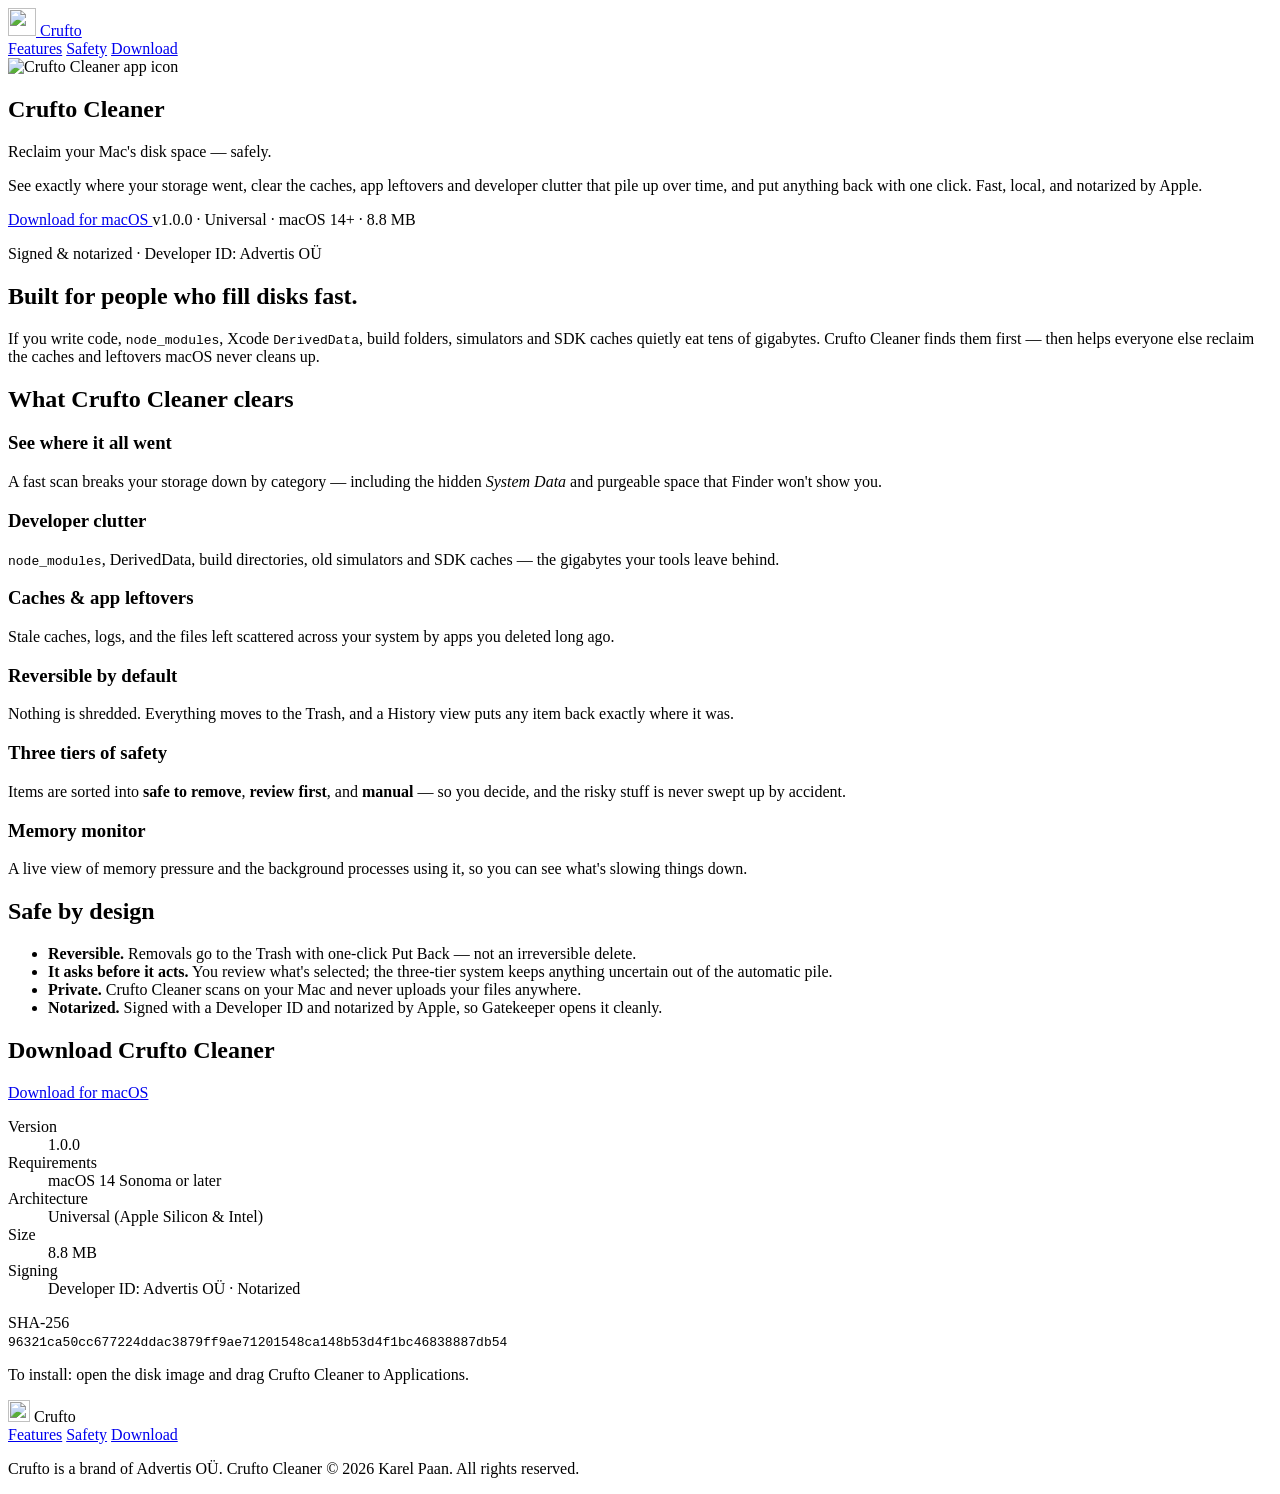
==== site/index.html @ a00a3c24 "Crufto.com launch site + Crufto Cleaner 1.0.0 download Static nginx site: landing page, app icon, an" ====
<!doctype html>
<html lang="en">
<head>
<meta charset="utf-8">
<meta name="viewport" content="width=device-width, initial-scale=1">
<title>Crufto Cleaner — Reclaim your Mac's disk space</title>
<meta name="description" content="Crufto Cleaner is a fast, safe macOS storage cleaner. See where your space went, clear caches, app leftovers and developer clutter — and put anything back. Signed and notarized.">
<meta name="theme-color" content="#0b0d10">
<link rel="icon" type="image/png" href="/assets/favicon.png">
<link rel="apple-touch-icon" href="/assets/favicon.png">
<link rel="canonical" href="https://crufto.com/">
<meta property="og:type" content="website">
<meta property="og:url" content="https://crufto.com/">
<meta property="og:title" content="Crufto Cleaner — Reclaim your Mac's disk space">
<meta property="og:description" content="A fast, safe macOS storage cleaner. Clear caches, app leftovers and developer clutter — and put anything back.">
<meta property="og:image" content="https://crufto.com/assets/icon.png">
<meta name="twitter:card" content="summary_large_image">
<link rel="stylesheet" href="/styles.css">
</head>
<body>

<header class="site">
  <a class="brand" href="/">
    <img src="/assets/icon.png" width="28" height="28" alt="" class="brand-mark">
    <span>Crufto</span>
  </a>
  <nav>
    <a href="#features">Features</a>
    <a href="#safety">Safety</a>
    <a class="btn btn-ghost" href="#download">Download</a>
  </nav>
</header>

<main>

  <section class="hero">
    <img class="hero-icon" src="/assets/icon.png" width="112" height="112" alt="Crufto Cleaner app icon">
    <h1>Crufto&nbsp;Cleaner</h1>
    <p class="tagline">Reclaim your Mac's disk space — safely.</p>
    <p class="lede">
      See exactly where your storage went, clear the caches, app leftovers and
      developer clutter that pile up over time, and put anything back with one click.
      Fast, local, and notarized by Apple.
    </p>
    <div class="cta">
      <a class="btn btn-primary" href="/downloads/Crufto-Cleaner-1.0.0.dmg" download>
        Download for macOS
      </a>
      <span class="cta-meta">v1.0.0 · Universal · macOS 14+ · 8.8&nbsp;MB</span>
    </div>
    <p class="cta-sub">Signed &amp; notarized · Developer&nbsp;ID: Advertis&nbsp;OÜ</p>
  </section>

  <section class="band" id="developers">
    <div class="band-inner">
      <h2>Built for people who fill disks fast.</h2>
      <p>
        If you write code, <code>node_modules</code>, Xcode <code>DerivedData</code>, build
        folders, simulators and SDK caches quietly eat tens of gigabytes. Crufto Cleaner finds
        them first — then helps everyone else reclaim the caches and leftovers macOS never cleans up.
      </p>
    </div>
  </section>

  <section id="features" class="features">
    <h2 class="section-title">What Crufto Cleaner clears</h2>
    <div class="grid">
      <article class="card">
        <h3>See where it all went</h3>
        <p>A fast scan breaks your storage down by category — including the hidden <em>System Data</em> and purgeable space that Finder won't show you.</p>
      </article>
      <article class="card">
        <h3>Developer clutter</h3>
        <p><code>node_modules</code>, DerivedData, build directories, old simulators and SDK caches — the gigabytes your tools leave behind.</p>
      </article>
      <article class="card">
        <h3>Caches &amp; app leftovers</h3>
        <p>Stale caches, logs, and the files left scattered across your system by apps you deleted long ago.</p>
      </article>
      <article class="card">
        <h3>Reversible by default</h3>
        <p>Nothing is shredded. Everything moves to the Trash, and a History view puts any item back exactly where it was.</p>
      </article>
      <article class="card">
        <h3>Three tiers of safety</h3>
        <p>Items are sorted into <strong>safe to remove</strong>, <strong>review first</strong>, and <strong>manual</strong> — so you decide, and the risky stuff is never swept up by accident.</p>
      </article>
      <article class="card">
        <h3>Memory monitor</h3>
        <p>A live view of memory pressure and the background processes using it, so you can see what's slowing things down.</p>
      </article>
    </div>
  </section>

  <section id="safety" class="safety">
    <div class="safety-inner">
      <h2 class="section-title">Safe by design</h2>
      <ul class="checks">
        <li><strong>Reversible.</strong> Removals go to the Trash with one-click Put&nbsp;Back — not an irreversible delete.</li>
        <li><strong>It asks before it acts.</strong> You review what's selected; the three-tier system keeps anything uncertain out of the automatic pile.</li>
        <li><strong>Private.</strong> Crufto Cleaner scans on your Mac and never uploads your files anywhere.</li>
        <li><strong>Notarized.</strong> Signed with a Developer&nbsp;ID and notarized by Apple, so Gatekeeper opens it cleanly.</li>
      </ul>
    </div>
  </section>

  <section id="download" class="download">
    <h2 class="section-title">Download Crufto Cleaner</h2>
    <a class="btn btn-primary btn-lg" href="/downloads/Crufto-Cleaner-1.0.0.dmg" download>
      Download for macOS
    </a>
    <dl class="specs">
      <div><dt>Version</dt><dd>1.0.0</dd></div>
      <div><dt>Requirements</dt><dd>macOS 14 Sonoma or later</dd></div>
      <div><dt>Architecture</dt><dd>Universal (Apple Silicon &amp; Intel)</dd></div>
      <div><dt>Size</dt><dd>8.8 MB</dd></div>
      <div><dt>Signing</dt><dd>Developer ID: Advertis OÜ · Notarized</dd></div>
    </dl>
    <p class="hash">SHA-256<br><code>96321ca50cc677224ddac3879ff9ae71201548ca148b53d4f1bc46838887db54</code></p>
    <p class="install-note">To install: open the disk image and drag Crufto Cleaner to Applications.</p>
  </section>

</main>

<footer class="site-footer">
  <div class="foot-inner">
    <div class="foot-brand">
      <img src="/assets/icon.png" width="22" height="22" alt="">
      <span>Crufto</span>
    </div>
    <nav class="foot-nav">
      <a href="#features">Features</a>
      <a href="#safety">Safety</a>
      <a href="#download">Download</a>
    </nav>
    <p class="foot-legal">
      Crufto is a brand of Advertis&nbsp;OÜ. Crufto Cleaner © 2026 Karel&nbsp;Paan. All rights reserved.
    </p>
  </div>
</footer>

</body>
</html>
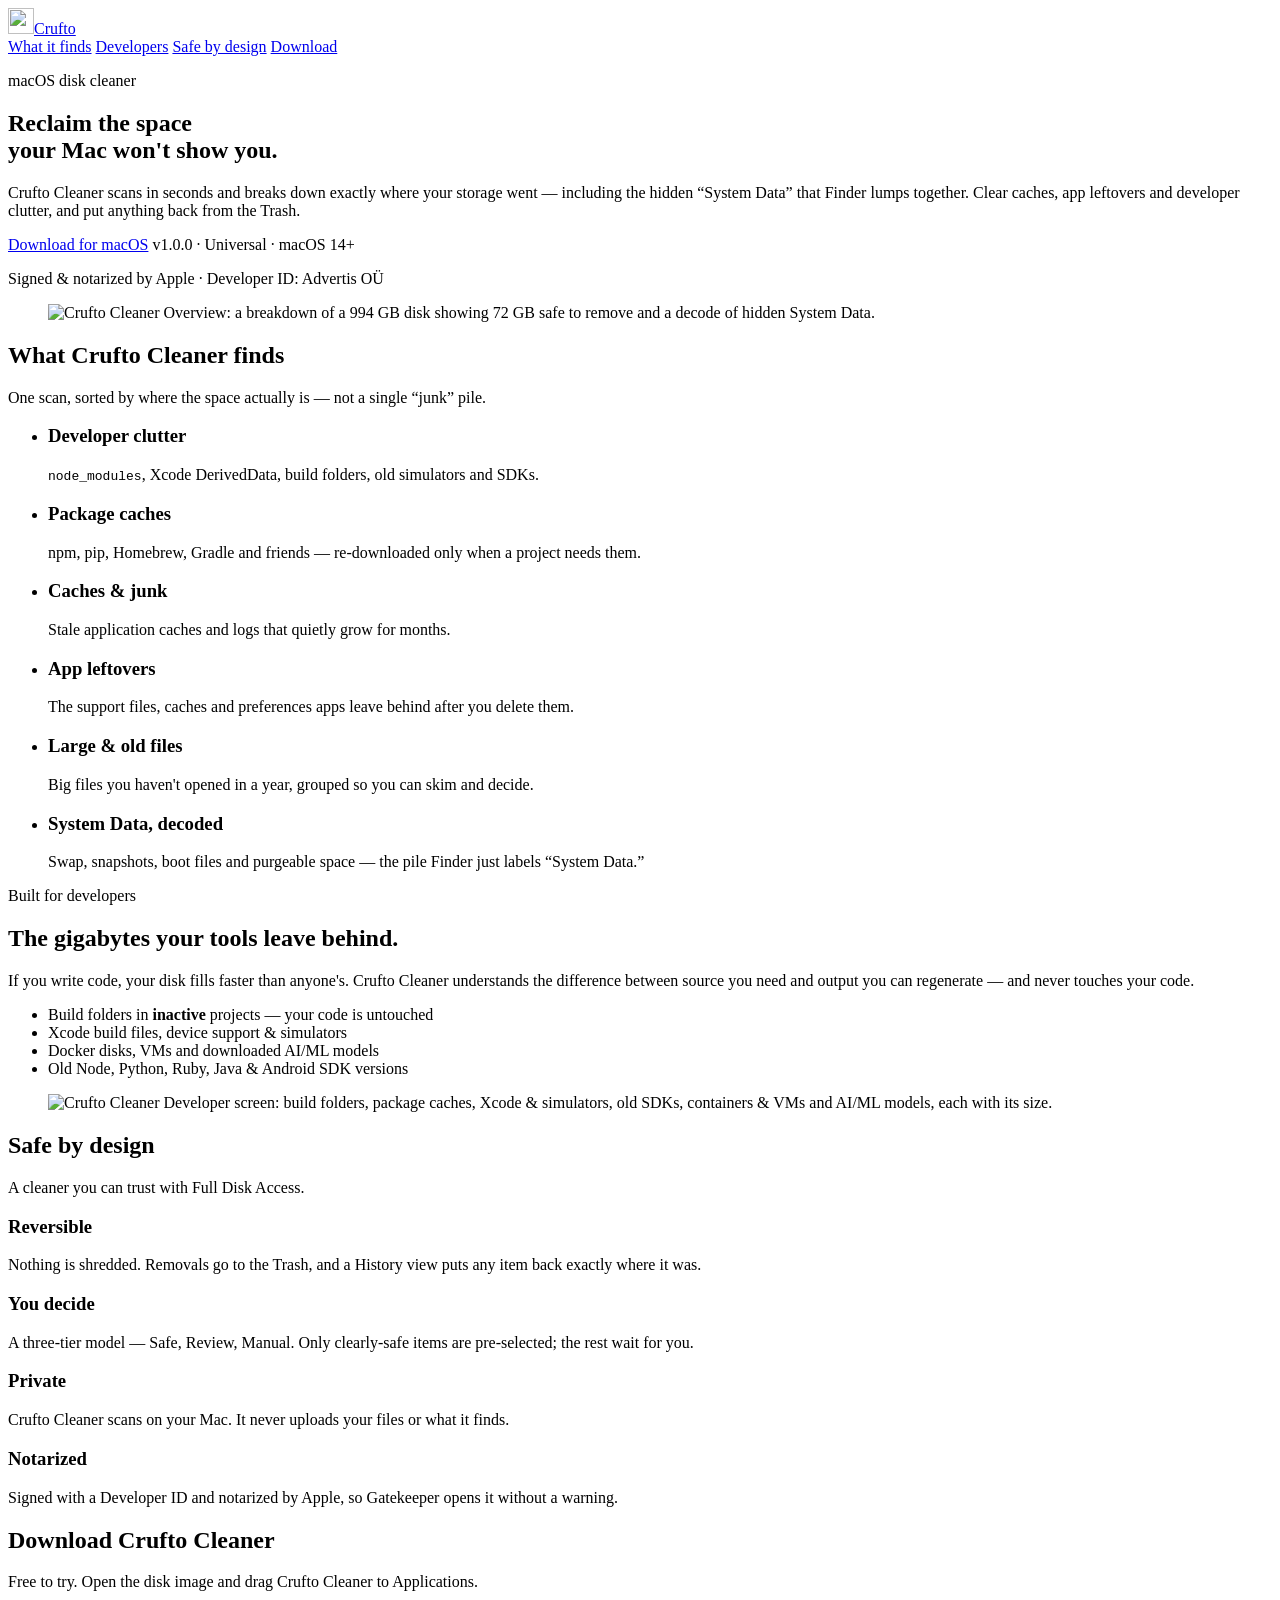
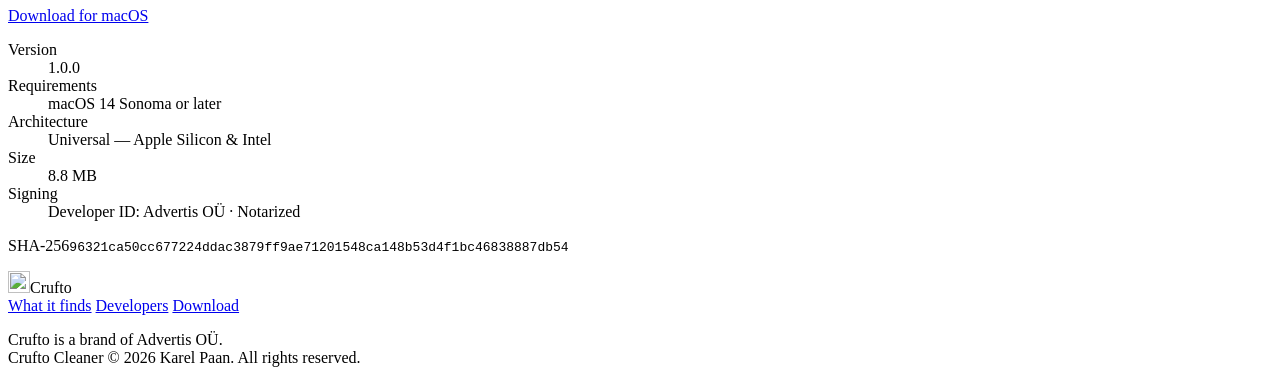
==== commit 42fd00a4: "Redesign landing page: light editorial layout + real app screenshots Replace the generic dark/gradie" ====
--- a/site/index.html
+++ b/site/index.html
@@ -4,139 +4,148 @@
 <meta charset="utf-8">
 <meta name="viewport" content="width=device-width, initial-scale=1">
 <title>Crufto Cleaner — Reclaim your Mac's disk space</title>
-<meta name="description" content="Crufto Cleaner is a fast, safe macOS storage cleaner. See where your space went, clear caches, app leftovers and developer clutter — and put anything back. Signed and notarized.">
-<meta name="theme-color" content="#0b0d10">
+<meta name="description" content="Crufto Cleaner is a native macOS storage cleaner. It shows exactly where your space went — including the hidden System Data — and clears caches, app leftovers and developer clutter. Reversible, private, notarized.">
+<meta name="theme-color" content="#ffffff">
 <link rel="icon" type="image/png" href="/assets/favicon.png">
 <link rel="apple-touch-icon" href="/assets/favicon.png">
 <link rel="canonical" href="https://crufto.com/">
 <meta property="og:type" content="website">
 <meta property="og:url" content="https://crufto.com/">
 <meta property="og:title" content="Crufto Cleaner — Reclaim your Mac's disk space">
-<meta property="og:description" content="A fast, safe macOS storage cleaner. Clear caches, app leftovers and developer clutter — and put anything back.">
-<meta property="og:image" content="https://crufto.com/assets/icon.png">
+<meta property="og:description" content="See where your storage went — including the System Data Finder hides — and clear caches, app leftovers and developer clutter. Reversible. Notarized.">
+<meta property="og:image" content="https://crufto.com/assets/overview.png">
 <meta name="twitter:card" content="summary_large_image">
 <link rel="stylesheet" href="/styles.css">
 </head>
 <body>
 
-<header class="site">
-  <a class="brand" href="/">
-    <img src="/assets/icon.png" width="28" height="28" alt="" class="brand-mark">
-    <span>Crufto</span>
+<header class="nav">
+  <a class="wordmark" href="/">
+    <img src="/assets/icon.png" width="26" height="26" alt="">Crufto
   </a>
-  <nav>
-    <a href="#features">Features</a>
-    <a href="#safety">Safety</a>
-    <a class="btn btn-ghost" href="#download">Download</a>
+  <nav class="nav-links">
+    <a href="#what">What it finds</a>
+    <a href="#developers">Developers</a>
+    <a href="#safe">Safe by design</a>
+    <a class="btn btn-sm" href="#download">Download</a>
   </nav>
 </header>
 
 <main>
 
   <section class="hero">
-    <img class="hero-icon" src="/assets/icon.png" width="112" height="112" alt="Crufto Cleaner app icon">
-    <h1>Crufto&nbsp;Cleaner</h1>
-    <p class="tagline">Reclaim your Mac's disk space — safely.</p>
-    <p class="lede">
-      See exactly where your storage went, clear the caches, app leftovers and
-      developer clutter that pile up over time, and put anything back with one click.
-      Fast, local, and notarized by Apple.
+    <p class="eyebrow">macOS disk cleaner</p>
+    <h1>Reclaim the space<br>your Mac won't show you.</h1>
+    <p class="sub">
+      Crufto Cleaner scans in seconds and breaks down exactly where your storage went —
+      including the hidden “System Data” that Finder lumps together. Clear caches, app
+      leftovers and developer clutter, and put anything back from the Trash.
     </p>
-    <div class="cta">
-      <a class="btn btn-primary" href="/downloads/Crufto-Cleaner-1.0.0.dmg" download>
-        Download for macOS
-      </a>
-      <span class="cta-meta">v1.0.0 · Universal · macOS 14+ · 8.8&nbsp;MB</span>
+    <div class="actions">
+      <a class="btn" href="/downloads/Crufto-Cleaner-1.0.0.dmg" download>Download for macOS</a>
+      <span class="meta">v1.0.0 · Universal · macOS 14+</span>
     </div>
-    <p class="cta-sub">Signed &amp; notarized · Developer&nbsp;ID: Advertis&nbsp;OÜ</p>
+    <p class="trust">Signed &amp; notarized by Apple · Developer ID: Advertis&nbsp;OÜ</p>
+
+    <figure class="shot hero-shot">
+      <img src="/assets/overview.png" width="1280" height="820"
+           alt="Crufto Cleaner Overview: a breakdown of a 994 GB disk showing 72 GB safe to remove and a decode of hidden System Data.">
+    </figure>
   </section>
 
-  <section class="band" id="developers">
-    <div class="band-inner">
-      <h2>Built for people who fill disks fast.</h2>
-      <p>
-        If you write code, <code>node_modules</code>, Xcode <code>DerivedData</code>, build
-        folders, simulators and SDK caches quietly eat tens of gigabytes. Crufto Cleaner finds
-        them first — then helps everyone else reclaim the caches and leftovers macOS never cleans up.
+  <section id="what" class="section">
+    <div class="section-head">
+      <h2>What Crufto Cleaner finds</h2>
+      <p>One scan, sorted by where the space actually is — not a single “junk” pile.</p>
+    </div>
+    <ul class="finds">
+      <li>
+        <h3>Developer clutter</h3>
+        <p><code>node_modules</code>, Xcode DerivedData, build folders, old simulators and SDKs.</p>
+      </li>
+      <li>
+        <h3>Package caches</h3>
+        <p>npm, pip, Homebrew, Gradle and friends — re-downloaded only when a project needs them.</p>
+      </li>
+      <li>
+        <h3>Caches &amp; junk</h3>
+        <p>Stale application caches and logs that quietly grow for months.</p>
+      </li>
+      <li>
+        <h3>App leftovers</h3>
+        <p>The support files, caches and preferences apps leave behind after you delete them.</p>
+      </li>
+      <li>
+        <h3>Large &amp; old files</h3>
+        <p>Big files you haven't opened in a year, grouped so you can skim and decide.</p>
+      </li>
+      <li>
+        <h3>System Data, decoded</h3>
+        <p>Swap, snapshots, boot files and purgeable space — the pile Finder just labels “System Data.”</p>
+      </li>
+    </ul>
+  </section>
+
+  <section id="developers" class="section split">
+    <div class="split-text">
+      <p class="eyebrow">Built for developers</p>
+      <h2>The gigabytes your tools leave behind.</h2>
+      <p class="sub">
+        If you write code, your disk fills faster than anyone's. Crufto Cleaner understands the
+        difference between source you need and output you can regenerate — and never touches your code.
       </p>
+      <ul class="ticks">
+        <li>Build folders in <strong>inactive</strong> projects — your code is untouched</li>
+        <li>Xcode build files, device support &amp; simulators</li>
+        <li>Docker disks, VMs and downloaded AI/ML models</li>
+        <li>Old Node, Python, Ruby, Java &amp; Android SDK versions</li>
+      </ul>
+    </div>
+    <figure class="shot">
+      <img src="/assets/developer.png" width="1280" height="820"
+           alt="Crufto Cleaner Developer screen: build folders, package caches, Xcode & simulators, old SDKs, containers & VMs and AI/ML models, each with its size.">
+    </figure>
+  </section>
+
+  <section id="safe" class="section">
+    <div class="section-head">
+      <h2>Safe by design</h2>
+      <p>A cleaner you can trust with Full Disk Access.</p>
+    </div>
+    <div class="safe-grid">
+      <div><h3>Reversible</h3><p>Nothing is shredded. Removals go to the Trash, and a History view puts any item back exactly where it was.</p></div>
+      <div><h3>You decide</h3><p>A three-tier model — Safe, Review, Manual. Only clearly-safe items are pre-selected; the rest wait for you.</p></div>
+      <div><h3>Private</h3><p>Crufto Cleaner scans on your Mac. It never uploads your files or what it finds.</p></div>
+      <div><h3>Notarized</h3><p>Signed with a Developer ID and notarized by Apple, so Gatekeeper opens it without a warning.</p></div>
     </div>
   </section>
 
-  <section id="features" class="features">
-    <h2 class="section-title">What Crufto Cleaner clears</h2>
-    <div class="grid">
-      <article class="card">
-        <h3>See where it all went</h3>
-        <p>A fast scan breaks your storage down by category — including the hidden <em>System Data</em> and purgeable space that Finder won't show you.</p>
-      </article>
-      <article class="card">
-        <h3>Developer clutter</h3>
-        <p><code>node_modules</code>, DerivedData, build directories, old simulators and SDK caches — the gigabytes your tools leave behind.</p>
-      </article>
-      <article class="card">
-        <h3>Caches &amp; app leftovers</h3>
-        <p>Stale caches, logs, and the files left scattered across your system by apps you deleted long ago.</p>
-      </article>
-      <article class="card">
-        <h3>Reversible by default</h3>
-        <p>Nothing is shredded. Everything moves to the Trash, and a History view puts any item back exactly where it was.</p>
-      </article>
-      <article class="card">
-        <h3>Three tiers of safety</h3>
-        <p>Items are sorted into <strong>safe to remove</strong>, <strong>review first</strong>, and <strong>manual</strong> — so you decide, and the risky stuff is never swept up by accident.</p>
-      </article>
-      <article class="card">
-        <h3>Memory monitor</h3>
-        <p>A live view of memory pressure and the background processes using it, so you can see what's slowing things down.</p>
-      </article>
+  <section id="download" class="section download">
+    <div class="section-head">
+      <h2>Download Crufto Cleaner</h2>
+      <p>Free to try. Open the disk image and drag Crufto Cleaner to Applications.</p>
     </div>
-  </section>
-
-  <section id="safety" class="safety">
-    <div class="safety-inner">
-      <h2 class="section-title">Safe by design</h2>
-      <ul class="checks">
-        <li><strong>Reversible.</strong> Removals go to the Trash with one-click Put&nbsp;Back — not an irreversible delete.</li>
-        <li><strong>It asks before it acts.</strong> You review what's selected; the three-tier system keeps anything uncertain out of the automatic pile.</li>
-        <li><strong>Private.</strong> Crufto Cleaner scans on your Mac and never uploads your files anywhere.</li>
-        <li><strong>Notarized.</strong> Signed with a Developer&nbsp;ID and notarized by Apple, so Gatekeeper opens it cleanly.</li>
-      </ul>
-    </div>
-  </section>
-
-  <section id="download" class="download">
-    <h2 class="section-title">Download Crufto Cleaner</h2>
-    <a class="btn btn-primary btn-lg" href="/downloads/Crufto-Cleaner-1.0.0.dmg" download>
-      Download for macOS
-    </a>
+    <a class="btn btn-lg" href="/downloads/Crufto-Cleaner-1.0.0.dmg" download>Download for macOS</a>
     <dl class="specs">
       <div><dt>Version</dt><dd>1.0.0</dd></div>
       <div><dt>Requirements</dt><dd>macOS 14 Sonoma or later</dd></div>
-      <div><dt>Architecture</dt><dd>Universal (Apple Silicon &amp; Intel)</dd></div>
+      <div><dt>Architecture</dt><dd>Universal — Apple Silicon &amp; Intel</dd></div>
       <div><dt>Size</dt><dd>8.8 MB</dd></div>
       <div><dt>Signing</dt><dd>Developer ID: Advertis OÜ · Notarized</dd></div>
     </dl>
-    <p class="hash">SHA-256<br><code>96321ca50cc677224ddac3879ff9ae71201548ca148b53d4f1bc46838887db54</code></p>
-    <p class="install-note">To install: open the disk image and drag Crufto Cleaner to Applications.</p>
+    <p class="hash"><span>SHA-256</span><code>96321ca50cc677224ddac3879ff9ae71201548ca148b53d4f1bc46838887db54</code></p>
   </section>
 
 </main>
 
-<footer class="site-footer">
-  <div class="foot-inner">
-    <div class="foot-brand">
-      <img src="/assets/icon.png" width="22" height="22" alt="">
-      <span>Crufto</span>
-    </div>
-    <nav class="foot-nav">
-      <a href="#features">Features</a>
-      <a href="#safety">Safety</a>
-      <a href="#download">Download</a>
-    </nav>
-    <p class="foot-legal">
-      Crufto is a brand of Advertis&nbsp;OÜ. Crufto Cleaner © 2026 Karel&nbsp;Paan. All rights reserved.
-    </p>
-  </div>
+<footer class="footer">
+  <div class="foot-brand"><img src="/assets/icon.png" width="22" height="22" alt="">Crufto</div>
+  <nav class="foot-links">
+    <a href="#what">What it finds</a>
+    <a href="#developers">Developers</a>
+    <a href="#download">Download</a>
+  </nav>
+  <p class="foot-legal">Crufto is a brand of Advertis&nbsp;OÜ.<br>Crufto Cleaner © 2026 Karel&nbsp;Paan. All rights reserved.</p>
 </footer>
 
 </body>
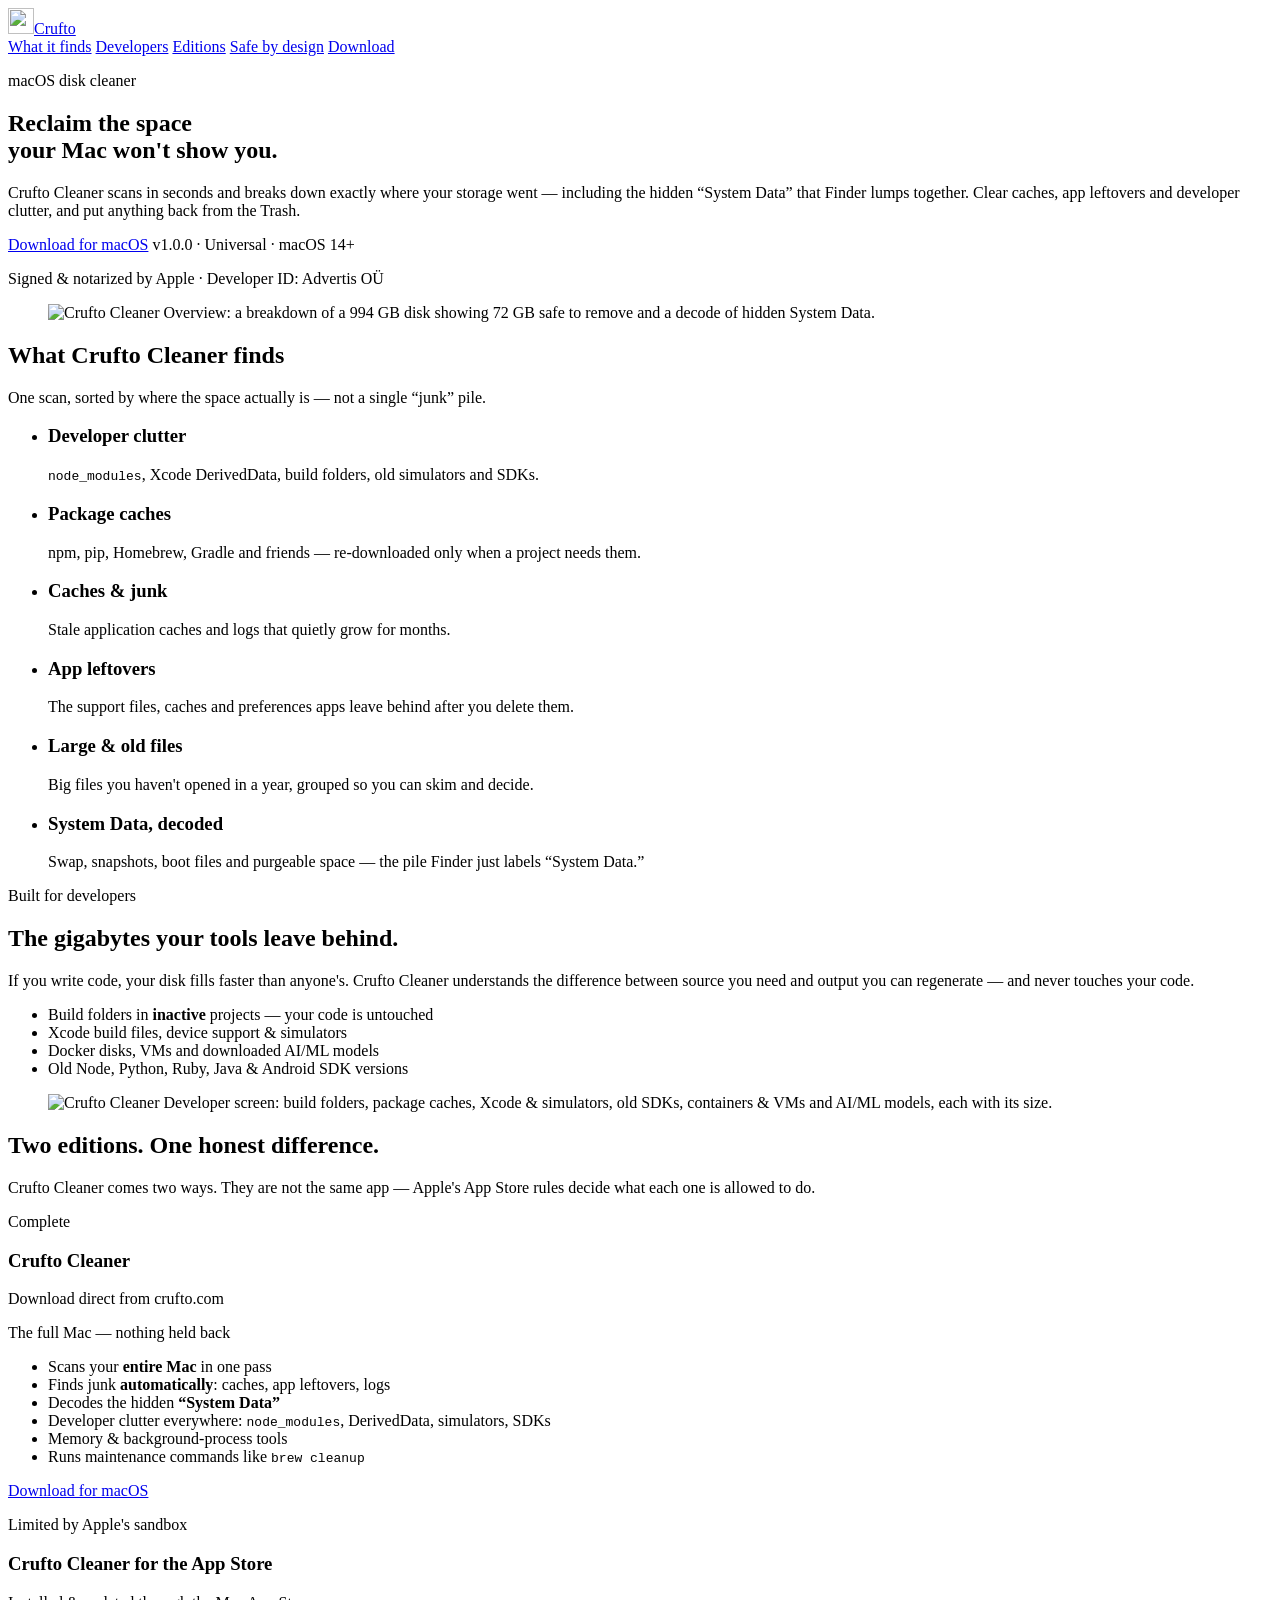
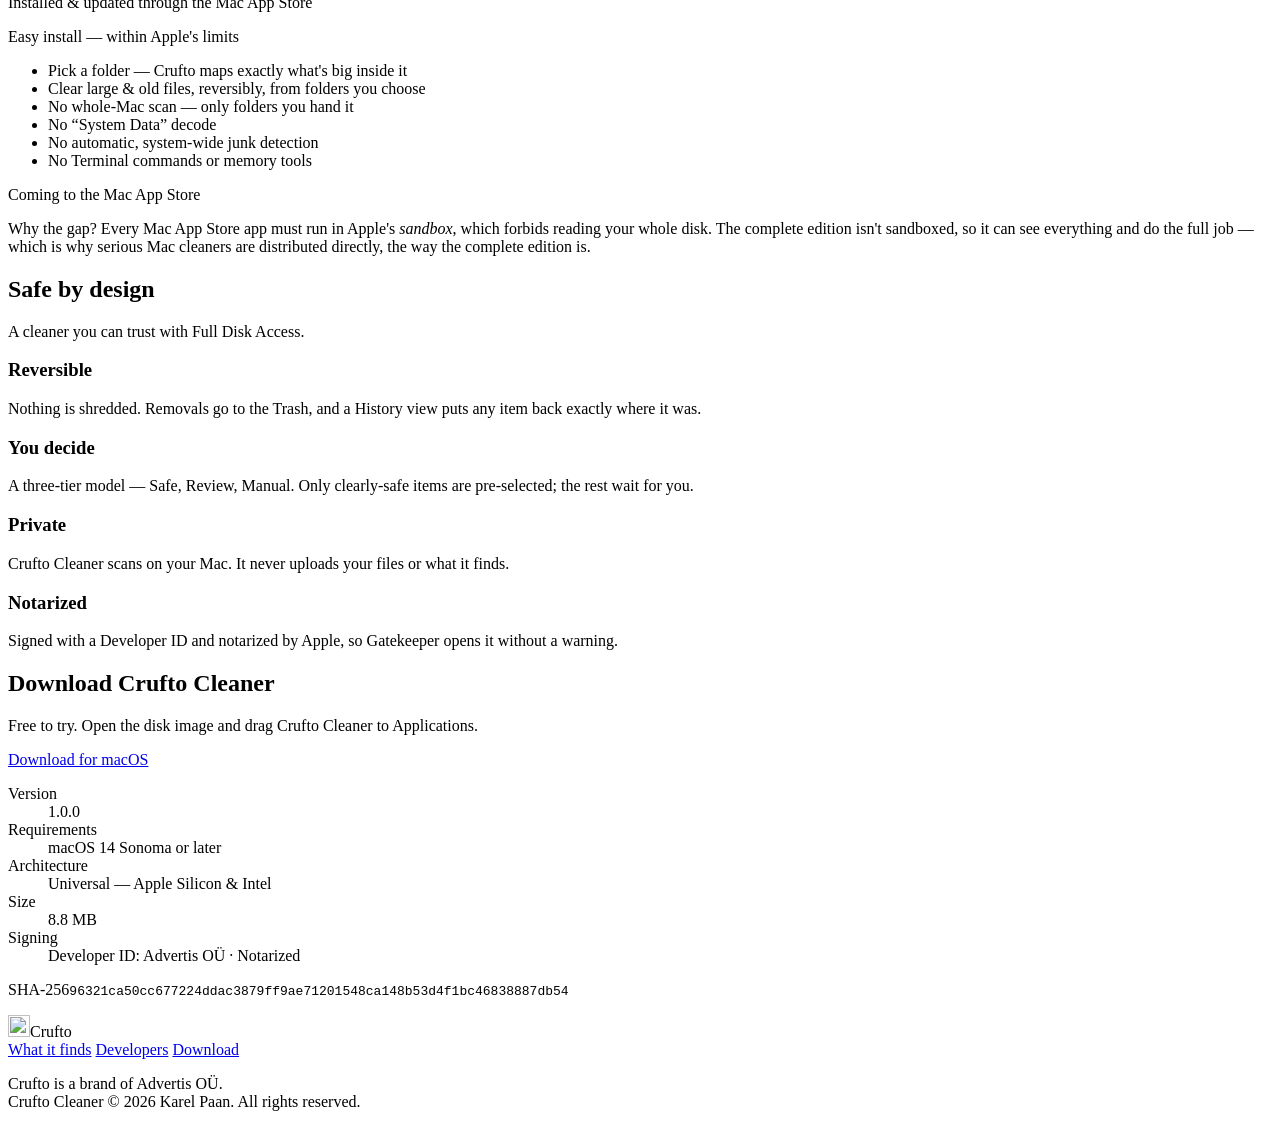
==== commit a0c75ab4: "Add two-editions comparison: full (direct) vs sandboxed App Store" ====
--- a/site/index.html
+++ b/site/index.html
@@ -26,6 +26,7 @@
   <nav class="nav-links">
     <a href="#what">What it finds</a>
     <a href="#developers">Developers</a>
+    <a href="#editions">Editions</a>
     <a href="#safe">Safe by design</a>
     <a class="btn btn-sm" href="#download">Download</a>
   </nav>
@@ -107,6 +108,53 @@
     </figure>
   </section>
 
+  <section id="editions" class="section">
+    <div class="section-head">
+      <h2>Two editions. One honest difference.</h2>
+      <p>Crufto Cleaner comes two ways. They are not the same app — Apple's App Store rules decide what each one is allowed to do.</p>
+    </div>
+    <div class="editions">
+
+      <div class="edition featured">
+        <p class="edition-tag">Complete</p>
+        <h3>Crufto Cleaner</h3>
+        <p class="where">Download direct from crufto.com</p>
+        <p class="price">The full Mac &mdash; nothing held back</p>
+        <ul class="caps">
+          <li class="yes">Scans your <strong>entire Mac</strong> in one pass</li>
+          <li class="yes">Finds junk <strong>automatically</strong>: caches, app leftovers, logs</li>
+          <li class="yes">Decodes the hidden <strong>&ldquo;System Data&rdquo;</strong></li>
+          <li class="yes">Developer clutter everywhere: <code>node_modules</code>, DerivedData, simulators, SDKs</li>
+          <li class="yes">Memory &amp; background-process tools</li>
+          <li class="yes">Runs maintenance commands like <code>brew cleanup</code></li>
+        </ul>
+        <div class="edition-cta">
+          <a class="btn" href="/downloads/Crufto-Cleaner-1.0.0.dmg" download>Download for macOS</a>
+        </div>
+      </div>
+
+      <div class="edition">
+        <p class="edition-tag">Limited by Apple's sandbox</p>
+        <h3>Crufto Cleaner for the App&nbsp;Store</h3>
+        <p class="where">Installed &amp; updated through the Mac App Store</p>
+        <p class="price">Easy install &mdash; <span>within Apple's limits</span></p>
+        <ul class="caps">
+          <li class="yes">Pick a folder &mdash; Crufto maps exactly what's big inside it</li>
+          <li class="yes">Clear large &amp; old files, reversibly, from folders you choose</li>
+          <li class="no">No whole-Mac scan &mdash; only folders you hand it</li>
+          <li class="no">No &ldquo;System Data&rdquo; decode</li>
+          <li class="no">No automatic, system-wide junk detection</li>
+          <li class="no">No Terminal commands or memory tools</li>
+        </ul>
+        <div class="edition-cta">
+          <span class="soon">Coming to the Mac App Store</span>
+        </div>
+      </div>
+
+    </div>
+    <p class="editions-note">Why the gap? Every Mac App Store app must run in Apple's <em>sandbox</em>, which forbids reading your whole disk. The complete edition isn't sandboxed, so it can see everything and do the full job &mdash; which is why serious Mac cleaners are distributed directly, the way the complete edition is.</p>
+  </section>
+
   <section id="safe" class="section">
     <div class="section-head">
       <h2>Safe by design</h2>
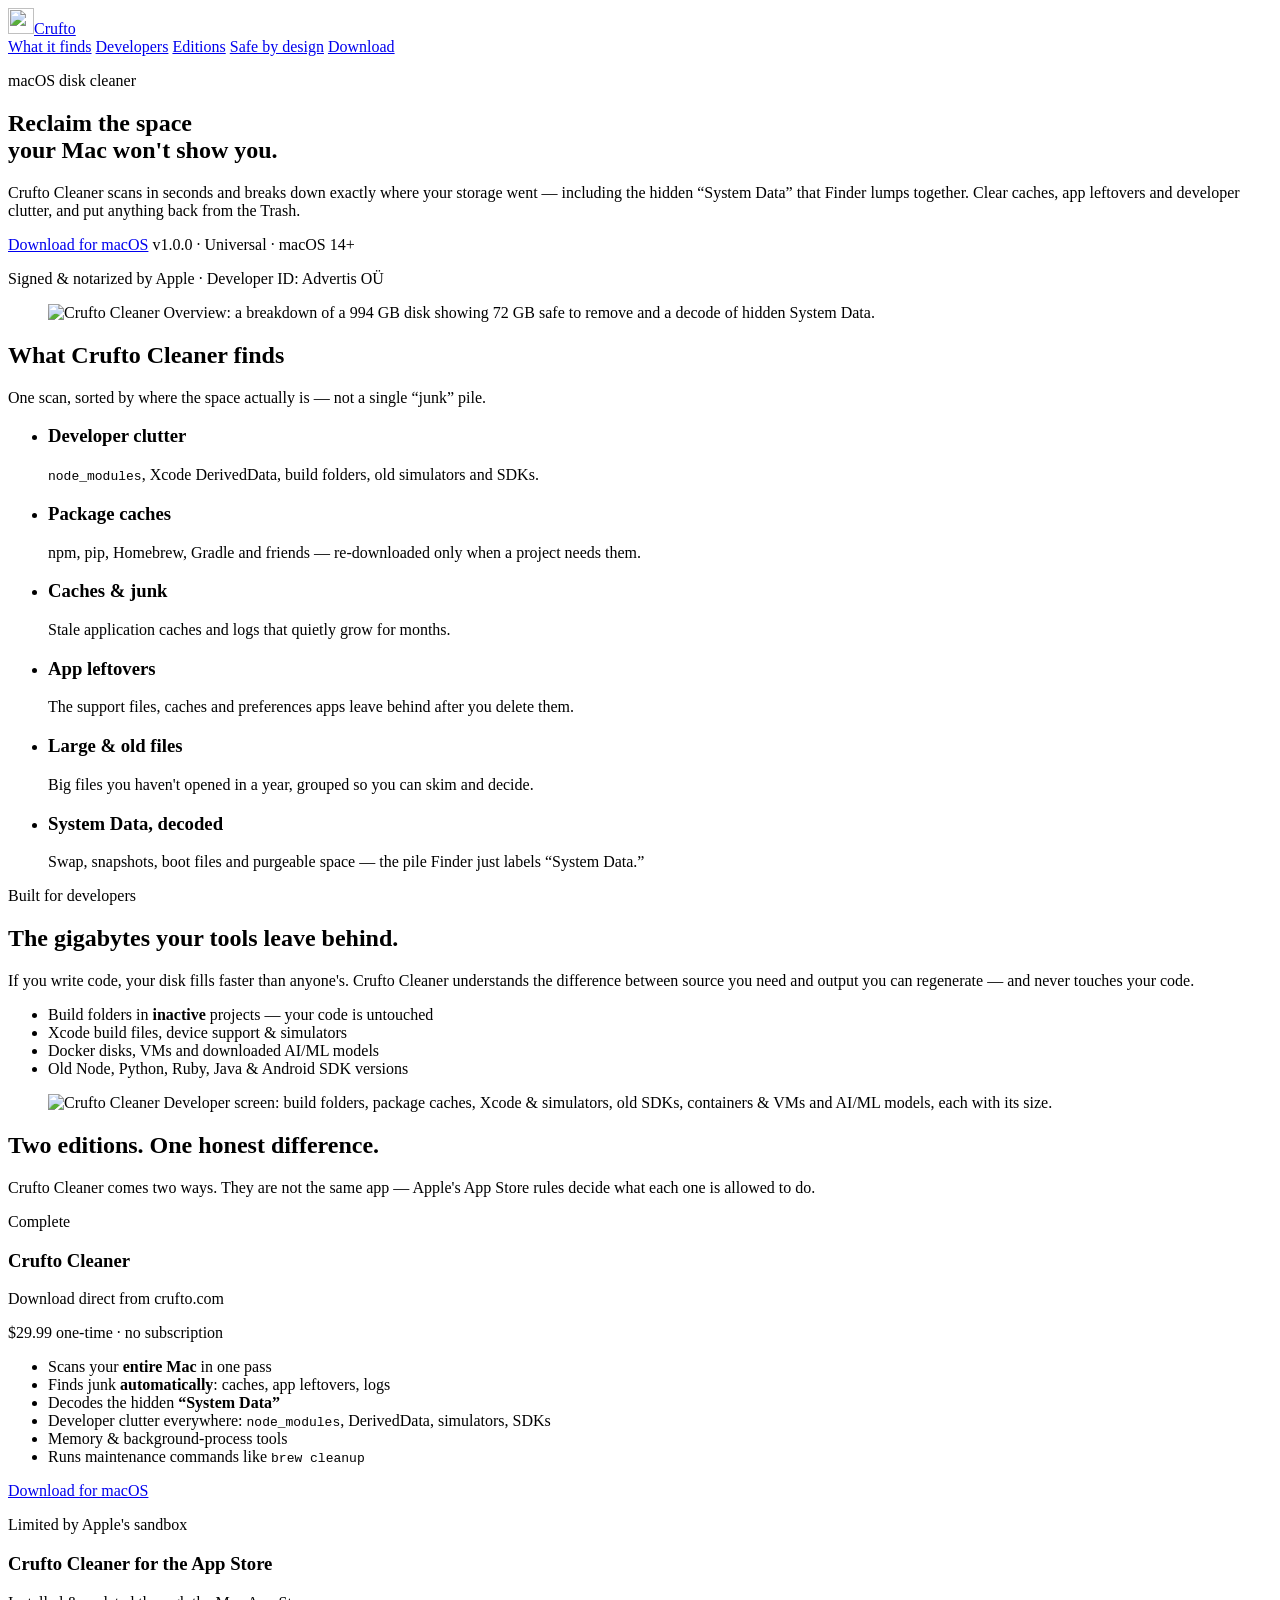
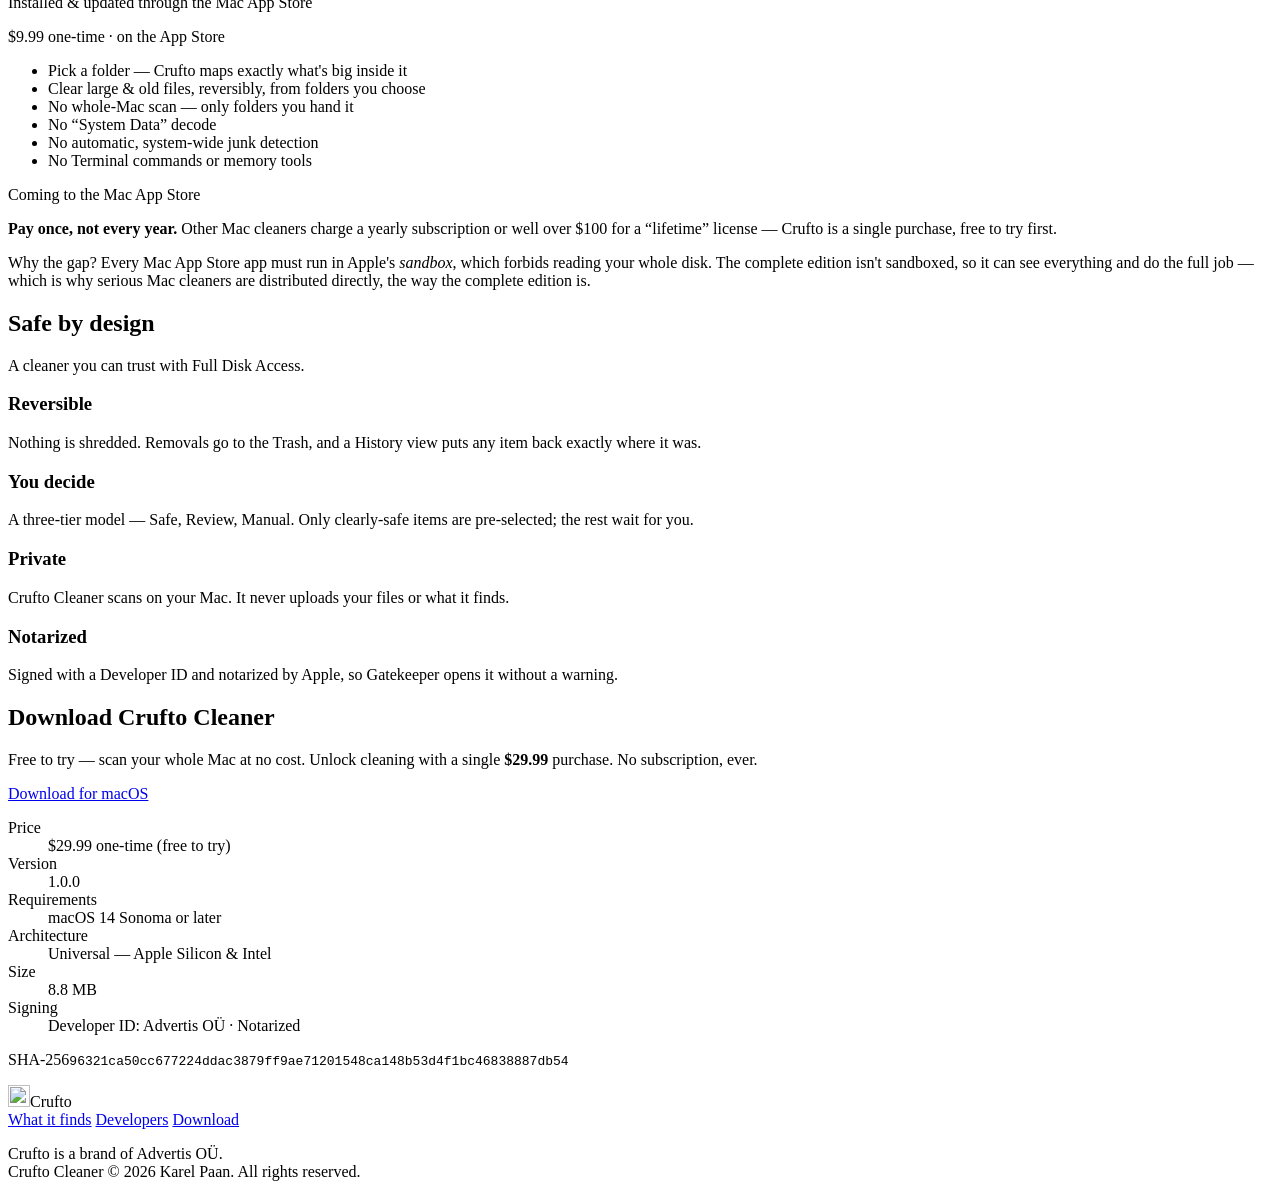
==== commit e561d991: "Price the editions: $29.99 one-time (Complete), $9.99 (App Store)" ====
--- a/site/index.html
+++ b/site/index.html
@@ -119,7 +119,7 @@
         <p class="edition-tag">Complete</p>
         <h3>Crufto Cleaner</h3>
         <p class="where">Download direct from crufto.com</p>
-        <p class="price">The full Mac &mdash; nothing held back</p>
+        <p class="price">$29.99 <span>one-time &middot; no subscription</span></p>
         <ul class="caps">
           <li class="yes">Scans your <strong>entire Mac</strong> in one pass</li>
           <li class="yes">Finds junk <strong>automatically</strong>: caches, app leftovers, logs</li>
@@ -137,7 +137,7 @@
         <p class="edition-tag">Limited by Apple's sandbox</p>
         <h3>Crufto Cleaner for the App&nbsp;Store</h3>
         <p class="where">Installed &amp; updated through the Mac App Store</p>
-        <p class="price">Easy install &mdash; <span>within Apple's limits</span></p>
+        <p class="price">$9.99 <span>one-time &middot; on the App Store</span></p>
         <ul class="caps">
           <li class="yes">Pick a folder &mdash; Crufto maps exactly what's big inside it</li>
           <li class="yes">Clear large &amp; old files, reversibly, from folders you choose</li>
@@ -152,6 +152,7 @@
       </div>
 
     </div>
+    <p class="editions-note"><strong>Pay once, not every year.</strong> Other Mac cleaners charge a yearly subscription or well over $100 for a &ldquo;lifetime&rdquo; license &mdash; Crufto is a single purchase, free to try first.</p>
     <p class="editions-note">Why the gap? Every Mac App Store app must run in Apple's <em>sandbox</em>, which forbids reading your whole disk. The complete edition isn't sandboxed, so it can see everything and do the full job &mdash; which is why serious Mac cleaners are distributed directly, the way the complete edition is.</p>
   </section>
 
@@ -171,10 +172,11 @@
   <section id="download" class="section download">
     <div class="section-head">
       <h2>Download Crufto Cleaner</h2>
-      <p>Free to try. Open the disk image and drag Crufto Cleaner to Applications.</p>
+      <p>Free to try — scan your whole Mac at no cost. Unlock cleaning with a single <strong>$29.99</strong> purchase. No subscription, ever.</p>
     </div>
     <a class="btn btn-lg" href="/downloads/Crufto-Cleaner-1.0.0.dmg" download>Download for macOS</a>
     <dl class="specs">
+      <div><dt>Price</dt><dd>$29.99 one-time (free to try)</dd></div>
       <div><dt>Version</dt><dd>1.0.0</dd></div>
       <div><dt>Requirements</dt><dd>macOS 14 Sonoma or later</dd></div>
       <div><dt>Architecture</dt><dd>Universal — Apple Silicon &amp; Intel</dd></div>
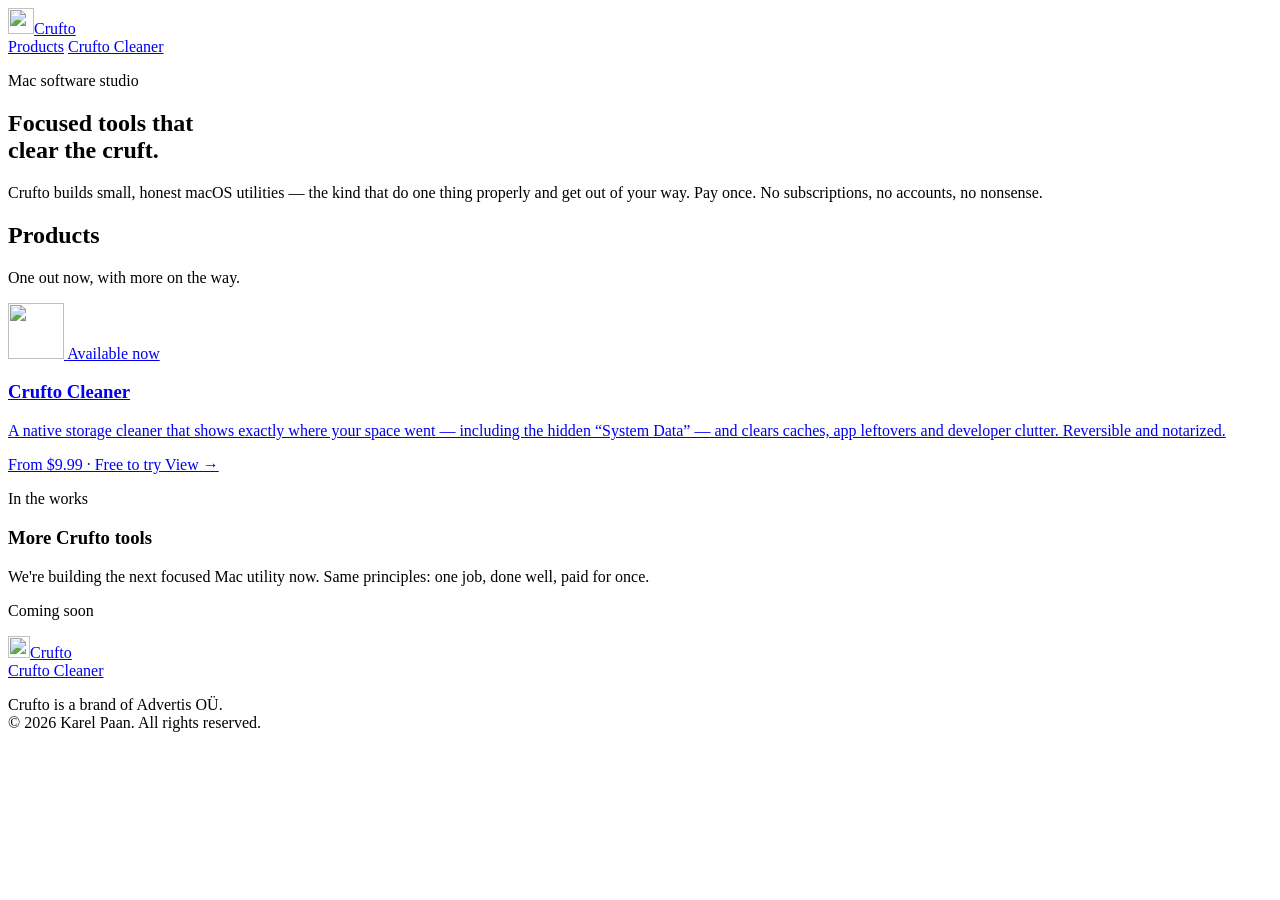
==== commit d48dfb3e: "Restructure crufto.com into a brand hub + /cleaner page; wire Stripe checkout" ====
--- a/site/index.html
+++ b/site/index.html
@@ -3,16 +3,16 @@
 <head>
 <meta charset="utf-8">
 <meta name="viewport" content="width=device-width, initial-scale=1">
-<title>Crufto Cleaner — Reclaim your Mac's disk space</title>
-<meta name="description" content="Crufto Cleaner is a native macOS storage cleaner. It shows exactly where your space went — including the hidden System Data — and clears caches, app leftovers and developer clutter. Reversible, private, notarized.">
+<title>Crufto — focused tools for your Mac</title>
+<meta name="description" content="Crufto makes focused, honest macOS utilities. Pay once, no subscriptions. First up: Crufto Cleaner, a native storage cleaner that shows exactly where your space went.">
 <meta name="theme-color" content="#ffffff">
 <link rel="icon" type="image/png" href="/assets/favicon.png">
 <link rel="apple-touch-icon" href="/assets/favicon.png">
 <link rel="canonical" href="https://crufto.com/">
 <meta property="og:type" content="website">
 <meta property="og:url" content="https://crufto.com/">
-<meta property="og:title" content="Crufto Cleaner — Reclaim your Mac's disk space">
-<meta property="og:description" content="See where your storage went — including the System Data Finder hides — and clear caches, app leftovers and developer clutter. Reversible. Notarized.">
+<meta property="og:title" content="Crufto — focused tools for your Mac">
+<meta property="og:description" content="Focused, honest macOS utilities. Pay once, no subscriptions. First up: Crufto Cleaner.">
 <meta property="og:image" content="https://crufto.com/assets/overview.png">
 <meta name="twitter:card" content="summary_large_image">
 <link rel="stylesheet" href="/styles.css">
@@ -24,178 +24,62 @@
     <img src="/assets/icon.png" width="26" height="26" alt="">Crufto
   </a>
   <nav class="nav-links">
-    <a href="#what">What it finds</a>
-    <a href="#developers">Developers</a>
-    <a href="#editions">Editions</a>
-    <a href="#safe">Safe by design</a>
-    <a class="btn btn-sm" href="#download">Download</a>
+    <a href="#products">Products</a>
+    <a class="btn btn-sm" href="/cleaner/">Crufto Cleaner</a>
   </nav>
 </header>
 
 <main>
 
-  <section class="hero">
-    <p class="eyebrow">macOS disk cleaner</p>
-    <h1>Reclaim the space<br>your Mac won't show you.</h1>
+  <section class="hub-hero">
+    <p class="eyebrow">Mac software studio</p>
+    <h1>Focused tools that<br>clear the cruft.</h1>
     <p class="sub">
-      Crufto Cleaner scans in seconds and breaks down exactly where your storage went —
-      including the hidden “System Data” that Finder lumps together. Clear caches, app
-      leftovers and developer clutter, and put anything back from the Trash.
+      Crufto builds small, honest macOS utilities — the kind that do one thing properly and
+      get out of your way. Pay once. No subscriptions, no accounts, no nonsense.
     </p>
-    <div class="actions">
-      <a class="btn" href="/downloads/Crufto-Cleaner-1.0.0.dmg" download>Download for macOS</a>
-      <span class="meta">v1.0.0 · Universal · macOS 14+</span>
-    </div>
-    <p class="trust">Signed &amp; notarized by Apple · Developer ID: Advertis&nbsp;OÜ</p>
-
-    <figure class="shot hero-shot">
-      <img src="/assets/overview.png" width="1280" height="820"
-           alt="Crufto Cleaner Overview: a breakdown of a 994 GB disk showing 72 GB safe to remove and a decode of hidden System Data.">
-    </figure>
   </section>
 
-  <section id="what" class="section">
+  <section id="products" class="section">
     <div class="section-head">
-      <h2>What Crufto Cleaner finds</h2>
-      <p>One scan, sorted by where the space actually is — not a single “junk” pile.</p>
+      <h2>Products</h2>
+      <p>One out now, with more on the way.</p>
     </div>
-    <ul class="finds">
-      <li>
-        <h3>Developer clutter</h3>
-        <p><code>node_modules</code>, Xcode DerivedData, build folders, old simulators and SDKs.</p>
-      </li>
-      <li>
-        <h3>Package caches</h3>
-        <p>npm, pip, Homebrew, Gradle and friends — re-downloaded only when a project needs them.</p>
-      </li>
-      <li>
-        <h3>Caches &amp; junk</h3>
-        <p>Stale application caches and logs that quietly grow for months.</p>
-      </li>
-      <li>
-        <h3>App leftovers</h3>
-        <p>The support files, caches and preferences apps leave behind after you delete them.</p>
-      </li>
-      <li>
-        <h3>Large &amp; old files</h3>
-        <p>Big files you haven't opened in a year, grouped so you can skim and decide.</p>
-      </li>
-      <li>
-        <h3>System Data, decoded</h3>
-        <p>Swap, snapshots, boot files and purgeable space — the pile Finder just labels “System Data.”</p>
-      </li>
-    </ul>
-  </section>
+    <div class="products">
 
-  <section id="developers" class="section split">
-    <div class="split-text">
-      <p class="eyebrow">Built for developers</p>
-      <h2>The gigabytes your tools leave behind.</h2>
-      <p class="sub">
-        If you write code, your disk fills faster than anyone's. Crufto Cleaner understands the
-        difference between source you need and output you can regenerate — and never touches your code.
-      </p>
-      <ul class="ticks">
-        <li>Build folders in <strong>inactive</strong> projects — your code is untouched</li>
-        <li>Xcode build files, device support &amp; simulators</li>
-        <li>Docker disks, VMs and downloaded AI/ML models</li>
-        <li>Old Node, Python, Ruby, Java &amp; Android SDK versions</li>
-      </ul>
-    </div>
-    <figure class="shot">
-      <img src="/assets/developer.png" width="1280" height="820"
-           alt="Crufto Cleaner Developer screen: build folders, package caches, Xcode & simulators, old SDKs, containers & VMs and AI/ML models, each with its size.">
-    </figure>
-  </section>
+      <a class="product featured" href="/cleaner/">
+        <div class="product-top">
+          <img src="/assets/icon.png" width="56" height="56" alt="" class="product-icon">
+          <span class="product-badge">Available now</span>
+        </div>
+        <h3>Crufto Cleaner</h3>
+        <p>A native storage cleaner that shows exactly where your space went — including the hidden
+           “System Data” — and clears caches, app leftovers and developer clutter. Reversible and notarized.</p>
+        <p class="product-meta">From $9.99 · Free to try <span class="go">View &rarr;</span></p>
+      </a>
 
-  <section id="editions" class="section">
-    <div class="section-head">
-      <h2>Two editions. One honest difference.</h2>
-      <p>Crufto Cleaner comes two ways. They are not the same app — Apple's App Store rules decide what each one is allowed to do.</p>
-    </div>
-    <div class="editions">
-
-      <div class="edition featured">
-        <p class="edition-tag">Complete</p>
-        <h3>Crufto Cleaner</h3>
-        <p class="where">Download direct from crufto.com</p>
-        <p class="price">$29.99 <span>one-time &middot; no subscription</span></p>
-        <ul class="caps">
-          <li class="yes">Scans your <strong>entire Mac</strong> in one pass</li>
-          <li class="yes">Finds junk <strong>automatically</strong>: caches, app leftovers, logs</li>
-          <li class="yes">Decodes the hidden <strong>&ldquo;System Data&rdquo;</strong></li>
-          <li class="yes">Developer clutter everywhere: <code>node_modules</code>, DerivedData, simulators, SDKs</li>
-          <li class="yes">Memory &amp; background-process tools</li>
-          <li class="yes">Runs maintenance commands like <code>brew cleanup</code></li>
-        </ul>
-        <div class="edition-cta">
-          <a class="btn" href="/downloads/Crufto-Cleaner-1.0.0.dmg" download>Download for macOS</a>
+      <div class="product soon-card">
+        <div class="product-top">
+          <span class="product-icon placeholder" aria-hidden="true"></span>
+          <span class="product-badge muted">In the works</span>
         </div>
-      </div>
-
-      <div class="edition">
-        <p class="edition-tag">Limited by Apple's sandbox</p>
-        <h3>Crufto Cleaner for the App&nbsp;Store</h3>
-        <p class="where">Installed &amp; updated through the Mac App Store</p>
-        <p class="price">$9.99 <span>one-time &middot; on the App Store</span></p>
-        <ul class="caps">
-          <li class="yes">Pick a folder &mdash; Crufto maps exactly what's big inside it</li>
-          <li class="yes">Clear large &amp; old files, reversibly, from folders you choose</li>
-          <li class="no">No whole-Mac scan &mdash; only folders you hand it</li>
-          <li class="no">No &ldquo;System Data&rdquo; decode</li>
-          <li class="no">No automatic, system-wide junk detection</li>
-          <li class="no">No Terminal commands or memory tools</li>
-        </ul>
-        <div class="edition-cta">
-          <span class="soon">Coming to the Mac App Store</span>
-        </div>
+        <h3>More Crufto tools</h3>
+        <p>We're building the next focused Mac utility now. Same principles: one job, done well,
+           paid for once.</p>
+        <p class="product-meta">Coming soon</p>
       </div>
 
     </div>
-    <p class="editions-note"><strong>Pay once, not every year.</strong> Other Mac cleaners charge a yearly subscription or well over $100 for a &ldquo;lifetime&rdquo; license &mdash; Crufto is a single purchase, free to try first.</p>
-    <p class="editions-note">Why the gap? Every Mac App Store app must run in Apple's <em>sandbox</em>, which forbids reading your whole disk. The complete edition isn't sandboxed, so it can see everything and do the full job &mdash; which is why serious Mac cleaners are distributed directly, the way the complete edition is.</p>
-  </section>
-
-  <section id="safe" class="section">
-    <div class="section-head">
-      <h2>Safe by design</h2>
-      <p>A cleaner you can trust with Full Disk Access.</p>
-    </div>
-    <div class="safe-grid">
-      <div><h3>Reversible</h3><p>Nothing is shredded. Removals go to the Trash, and a History view puts any item back exactly where it was.</p></div>
-      <div><h3>You decide</h3><p>A three-tier model — Safe, Review, Manual. Only clearly-safe items are pre-selected; the rest wait for you.</p></div>
-      <div><h3>Private</h3><p>Crufto Cleaner scans on your Mac. It never uploads your files or what it finds.</p></div>
-      <div><h3>Notarized</h3><p>Signed with a Developer ID and notarized by Apple, so Gatekeeper opens it without a warning.</p></div>
-    </div>
-  </section>
-
-  <section id="download" class="section download">
-    <div class="section-head">
-      <h2>Download Crufto Cleaner</h2>
-      <p>Free to try — scan your whole Mac at no cost. Unlock cleaning with a single <strong>$29.99</strong> purchase. No subscription, ever.</p>
-    </div>
-    <a class="btn btn-lg" href="/downloads/Crufto-Cleaner-1.0.0.dmg" download>Download for macOS</a>
-    <dl class="specs">
-      <div><dt>Price</dt><dd>$29.99 one-time (free to try)</dd></div>
-      <div><dt>Version</dt><dd>1.0.0</dd></div>
-      <div><dt>Requirements</dt><dd>macOS 14 Sonoma or later</dd></div>
-      <div><dt>Architecture</dt><dd>Universal — Apple Silicon &amp; Intel</dd></div>
-      <div><dt>Size</dt><dd>8.8 MB</dd></div>
-      <div><dt>Signing</dt><dd>Developer ID: Advertis OÜ · Notarized</dd></div>
-    </dl>
-    <p class="hash"><span>SHA-256</span><code>96321ca50cc677224ddac3879ff9ae71201548ca148b53d4f1bc46838887db54</code></p>
   </section>
 
 </main>
 
 <footer class="footer">
-  <div class="foot-brand"><img src="/assets/icon.png" width="22" height="22" alt="">Crufto</div>
+  <div class="foot-brand"><a href="/"><img src="/assets/icon.png" width="22" height="22" alt="">Crufto</a></div>
   <nav class="foot-links">
-    <a href="#what">What it finds</a>
-    <a href="#developers">Developers</a>
-    <a href="#download">Download</a>
+    <a href="/cleaner/">Crufto Cleaner</a>
   </nav>
-  <p class="foot-legal">Crufto is a brand of Advertis&nbsp;OÜ.<br>Crufto Cleaner © 2026 Karel&nbsp;Paan. All rights reserved.</p>
+  <p class="foot-legal">Crufto is a brand of Advertis&nbsp;OÜ.<br>© 2026 Karel&nbsp;Paan. All rights reserved.</p>
 </footer>
 
 </body>
